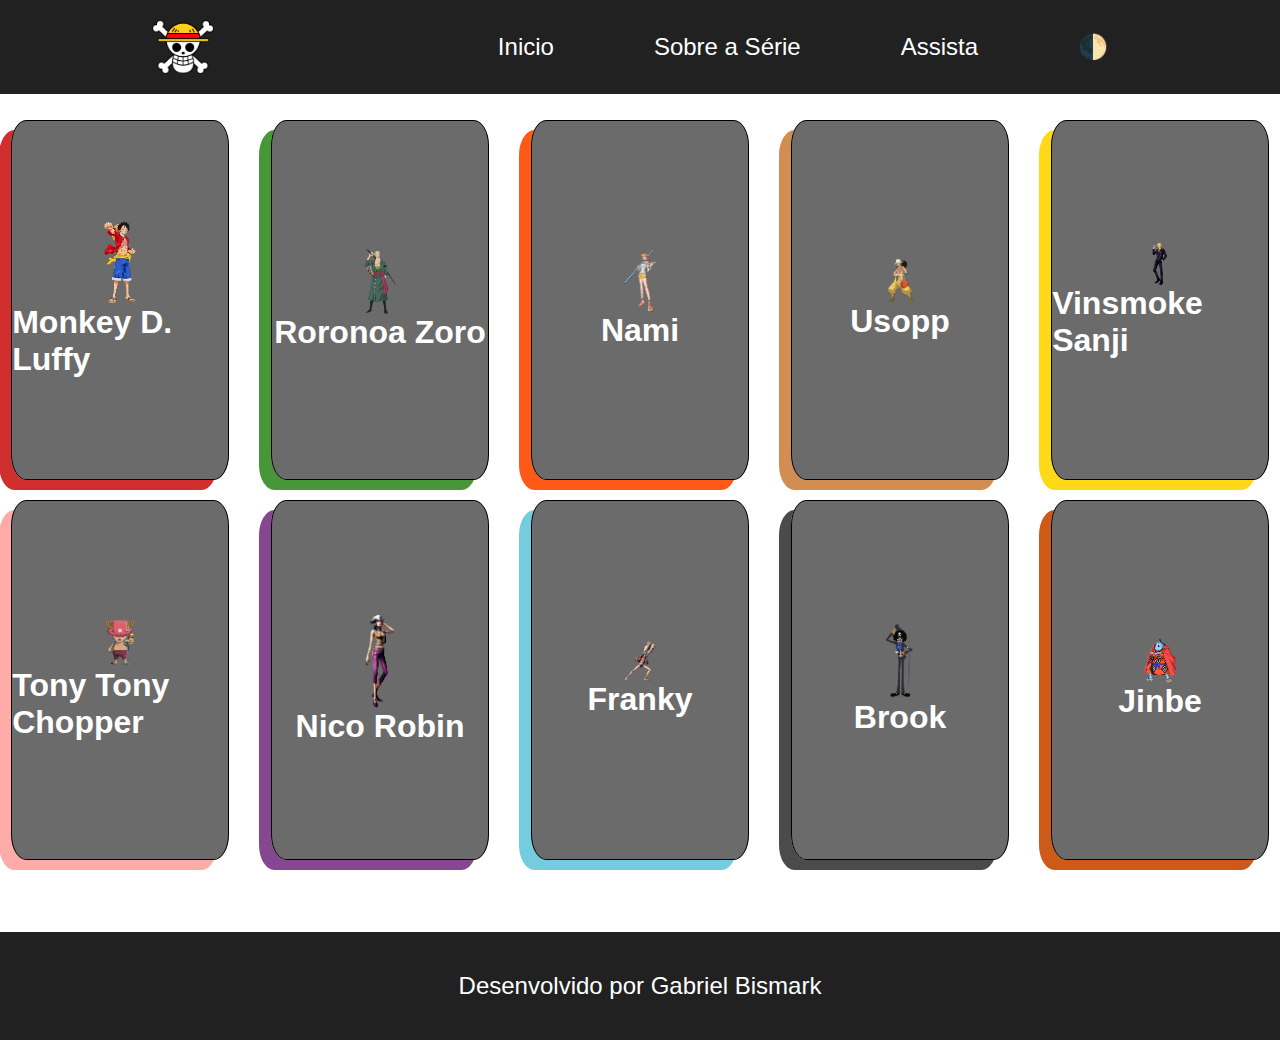
==== index.html @ 9a19064f "1.0" ====
<!DOCTYPE html>
<html lang="pt-br">
<head>
    <meta charset="UTF-8">
    <meta http-equiv="X-UA-Compatible" content="IE=edge">
    <meta name="viewport" content="width=device-width, initial-scale=1.0">
    <title>Mugiwaras Members</title>
    <link rel="stylesheet" href="style.css">
</head>
<body>
    <header>
        <img src="img/mugiwara-logo-303FD55C54-seeklogo.com.png" alt="Mugiwara flag" width="5%" >

        <nav>
            <ul>
                <li><a href="index.html">Inicio</a></li>
                <li><a href="https://onepiece.fandom.com/pt/wiki/P%C3%A1gina_principal" target="_blank">Sobre a Série</a></li>
                <li><a href="https://www.crunchyroll.com/pt-br/series/GRMG8ZQZR/one-piece" target="_blank">Assista</a></li>
                <li class="dark-mode"><a href="#">🌓</a></li>
            </ul>
        </nav>
    </header>

    <div class="container-cards js-cards">
 
        <div class="card luffy">
            <img src="img/LuffyBasePosTimeskip.webp" alt="">
            <h1>Monkey D. Luffy</h1>
        
        </div>
        <div class="card zoro">
            <img src="img/roronoa_zoro_post_timeskip1-90006891311c3ae34616295227331703-480-0.png" alt="">
            <h1>Roronoa Zoro</h1>
            
        </div>
        <div class="card nami">
            <img src="img/One-piece-nami-png-4.webp" alt="">
            <h1>Nami</h1>
            
        </div>
        <div class="card usopp">
            <img src="img/UsoppPostTS.webp" alt="">
            <h1>Usopp</h1>
            
        </div>
        <div class="card sanji">
            <img src="img/56894740172915f31672b588_perso07.webp" alt="">
            <h1>Vinsmoke Sanji</h1>
            
        </div>
        <div class="card chopper">
            <img src="img/4f34fdc97fea28adfb30dc8121cbb04a.png" alt="">
            <h1>Tony Tony Chopper</h1>
            
        </div>
        <div class="card robin">
            <img src="img/RobinPNG.webp" alt="">
            <h1>Nico Robin</h1>
            
        </div>
        <div class="card franky">
            <img src="img/FrankyPNG.webp" alt="">
            <h1>Franky</h1>
            
        </div>
        <div class="card brook">
            <img src="img/Brook_concept_art.webp" alt="">
            <h1>Brook</h1>
            
        </div>
        <div class="card jinbe">
            <img src="img/79a2abf29522000035fcdb6bf44495d2.png" alt="">
            <h1>Jinbe</h1>
            
        </div>
    </div>

    <div class="descricao luffy-desc">
        <img src="img/LuffyBasePosTimeskip.webp" alt="">
        <div class="desc-text">
            <span class="close">x</span>
            <h2>Monkey D. Luffy</h2>
            <p>Monkey D. Luffy, também conhecido como Luffy Chapéu de Palha ou Chapéu de Palha,é um pirata e o protagonista do anime e mangá One Piece. Ele é o fundador e o capitão do cada vez mais infame e poderoso Piratas do Chapéu de Palha, bem como um de seus principais lutadores. Seu sonho de vida é se tornar o Rei dos Piratas, encontrando o lendário tesouro deixado pelo falecido Rei dos Piratas, Gol D. Roger.[29] Ele acredita que ser o Rei dos Piratas significa ter a maior liberdade do mundo.</p>
        </div>
    </div>
    <div class="descricao zoro-desc">
        <img src="img/roronoa_zoro_post_timeskip1-90006891311c3ae34616295227331703-480-0.png" alt="">
        <div class="desc-text">
            <span class="close">x</span>
            <h2>Roronoa Zoro</h2>
            <p>Roronoa Zoro, também conhecido como "Caçador de Piratas" Zoro, é o combatente dos Piratas do Chapéu de Palha e um ex-caçador de recompensas.

            Ele foi o primeiro membro a juntar-se à tripulação. Sua fama como mestre espadachim e sua grande força, juntamente com as ações de seu capitão, às vezes levaram os outros a acreditar que ele era o verdadeiro capitão da tripulação antes deste obter sua primeira recompensa.</p>
        </div></div>
    <div class="descricao nami-desc">
         <img src="img/One-piece-nami-png-4.webp" alt="">
        <div class="desc-text">
            <span class="close">x</span>
            <h2>Nami</h2>
            <p>A "Gata Ladra" Nami é a navegadora dos Piratas do Chapéu de Palha. Ela foi o terceiro membro da tripulação e a segunda a entrar, fazendo-o durante o Arco Orange Town. Ela é a irmã adotiva de Nojiko, desde que as duas ficaram órfãs e foram levadas por Bell-mère.

            Ela era anteriormente membro dos Piratas do Arlong e juntou-se inicialmente aos Chapéus de Palha com a intenção de roubá-los.</p>
        </div>
    </div>
    <div class="descricao usopp-desc">
         <img src="img/UsoppPostTS.webp" alt="">
        <div class="desc-text">
            <span class="close">x</span>
            <h2>Usopp</h2>
            <p>"God" Usopp é o Atirador dos Piratas do Chapéu de Palha. Ele é o quarto membro da tripulação e o terceiro a entrar, fazendo isso no final do Arco Vila Syrup. Embora ele tenha deixado a tripulação durante o Arco Water 7, ele se juntou novamente ao final do Arco Pós-Enies Lobby.

            Usopp é o filho de Yasopp e Banchina. Ele nasceu e foi criado na Vila Syrup.</p>
        </div>
    </div>
    <div class="descricao sanji-desc">
         <img src="img/56894740172915f31672b588_perso07.webp" alt="">
        <div class="desc-text">
            <span class="close">x</span>
            <h2>Vinsmoke Sanji</h2>
            <p>"Perna Preta" Sanji, nascido como Vinsmoke Sanji, e também é o cozinheiro dos Piratas do Chapéu de Palha, assim como um antigo chefe de cozinha do Baratie. Ele também é o terceiro filho e a quarta criança da Família Vinsmoke, tornando-o um príncipe do Reino Germa, até que ele oficialmente os renunciou duas vezes. Apesar de Sanji renunciar ao seu sobrenome Vinsmoke..</p>
        </div>
    </div>
    <div class="descricao chopper-desc">
         <img src="img/4f34fdc97fea28adfb30dc8121cbb04a.png" alt="">
        <div class="desc-text">
            <span class="close">x</span>
            <h2>Chopper</h2>
            <p>Tony Tony Chopper é uma rena. Ele é o médico da tripulação dos Piratas do Chapéu de Palha. Chopper é uma rena que, após comer a Hito Hito no Mi, adquiriu a habilidade de se transformar e raciocinar como os humanos.Ele é o sexto membro e um dos poucos membros da tripulação que nasceu na Grand Line, numa ilha chamada Drum. Por ter sido confundido como mascote.</p>
        </div>
    </div>
    <div class="descricao robin-desc">
         <img src="img/RobinPNG.webp" alt="">
        <div class="desc-text">
            <span class="close">x</span>
            <h2>Nico Robin</h2>
            <p>Nico Robin, também conhecida como "Criança Demônio" e "Luz da Revolução", é a arqueóloga dos Piratas do Chapéu de Palha. Ela é a única sobrevivente da ilha destruída de Ohara, localizada no West Blue. Como resultado, ela é atualmente a única pessoa no mundo com a capacidade de ler e decifrar Poneglyphs, uma habilidade que é considerada proibida e que ameaça o Governo Mundial.
            Ela foi introduzida pela primeira vez como o vice-presidente da Baroque Works e antagonista secundária da Saga Alabasta.
            </p>
        </div>
    </div>
    <div class="descricao franky-desc">
         <img src="img/FrankyPNG.webp" alt="">
        <div class="desc-text">
            <span class="close">x</span>
            <h2>Franky</h2>
            <p>Franky é o carpinteiro dos Piratas do Chapéu de Palha. Ele é um cyborg de 36 anos de Water 7 e foi introduzido na história como o líder da Família Franky, um grupo de desmantelamento de navios. Ele foi originalmente chamado de "Cutty Flam" até trocar seu nome original por seu apelido a pedidos de Iceburg.</p>
        </div>
    </div>
    <div class="descricao brook-desc">
         <img src="img/Brook_concept_art.webp" alt="">
        <div class="desc-text">
            <span class="close">x</span>
            <h2>Brook</h2>
            <p>Brook é o Músico dos Piratas do Chapéu de Palha. Ele é um esqueleto que os Chapéus de Palha encontraram a bordo de um navio fantasma depois de entrarem no Triângulo Florian. Ele é um usuário de Akuma no Mi que comeu a Yomi Yomi no Mi, o que o torna um pseudo-imortal por causa de seus poderes. Ele é o nono membro do Bando do Chapéu de Palha, e o oitavo a se juntar à tripulação de Luffy. Ele é também um dos dois Espadachins a bordo de seu atual navio, o outro sendo Zoro.</p>
        </div>
    </div>
    <div class="descricao jinbe-desc">
         <img src="img/79a2abf29522000035fcdb6bf44495d2.png" alt="">
        <div class="desc-text">
            <span class="close">x</span>
            <h2>Jinbe</h2>
            <p>"Cavaleiro do Mar" Jinbe é o timoneiro dos Piratas do Chapéu de Palha. Ele é o décimo membro da tripulação e o nono a se juntar, fazendo isso durante o Arco País de Wano.
            Jinbe é um homem-peixe sendo um tubarão-baleia e um poderoso mestre do karatê Homem-Peixe. Seu sonho é realizar o desejo moribundo de seu ex-capitão Fisher Tiger.</p>
        </div>
    </div>
    <footer>Desenvolvido por <a href="https://github.com/GabrielBismark" target="_blank">Gabriel Bismark</a></footer>
</body>
<script src="js/script.js"></script>
</html>
---- style.css ----
:root{
    --luffy-color: #d12e2e;
    --zoro-color: #479638;
    --sanji-color: #ffd817;
    --nami-color: #ff5917;
    --usopp-color: #d28d52;
    --chopper-color: #ffaba8;
    --robin-color: #854790;
    --franky-color: #74cdde;
    --brook-color: #4b4b4b;
    --jinbe-color: #ce5a1a;
}
*{
    margin: 0 auto;
    padding: 0;
    box-sizing: border-box;
    list-style: none;
    font-family: Arial, Helvetica, sans-serif;
}
a{
    text-decoration: none
    
}
header{
    display: flex;
    justify-content: space-evenly;
    align-items: center;
    background-color: #212121;
    padding: 20px;
}

header a{
    color: white;
}
nav ul{
    display: flex;
    flex-direction: row;
    justify-content: space-between;
    gap: 60px;
}
nav ul li a{
    font-size: 1.5rem;
    padding:20px;
}
.container-cards{
    display: flex;
    flex-direction: row;
    flex-wrap: wrap;
    gap: 20px;
    margin-top: 2%;
}
.card{
    display: flex;
    flex-direction: column;
    justify-content: center;
    align-items: center;
    text-align: left;
    height: 40vh;
    width: 17vw;
    border: 1px solid black;
    border-radius: 7%;
    cursor: pointer;
    background-color: #4b4b4bd2;
}

.card img{
    width: 15%
}
.card h1{
    color: white;
}
.luffy{
    box-shadow: -12px 10px 0px var(--luffy-color);
}
.luffy:active{
    box-shadow: -8px 7px 0px rgba(0, 0, 0, 0.308),-9px 10px 0px var(--luffy-color);
}
.zoro{
    box-shadow: -12px 10px 0px var(--zoro-color);
}
.zoro:active{
    box-shadow: -8px 7px 0px rgba(0, 0, 0, 0.308),-9px 10px 0px var(--zoro-color);
}
.nami{
    box-shadow: -12px 10px 0px var(--nami-color);
}
.nami:active{
    box-shadow: -8px 7px 0px rgba(0, 0, 0, 0.308),-9px 10px 0px var(--nami-color);
}
.usopp{
    box-shadow: -12px 10px 0px var(--usopp-color);
}
.usopp:active{
    box-shadow: -8px 7px 0px rgba(0, 0, 0, 0.308),-9px 10px 0px var(--usopp-color);
}
.sanji{
    box-shadow: -12px 10px 0px var(--sanji-color);
}
.sanji:active{
    box-shadow: -8px 7px 0px rgba(0, 0, 0, 0.308),-9px 10px 0px var(--sanji-color);
}
.chopper{
    box-shadow: -12px 10px 0px var(--chopper-color);
}
.chopper:active{
    box-shadow: -8px 7px 0px rgba(0, 0, 0, 0.308),-9px 10px 0px var(--chopper-color);
}
.robin{
    box-shadow: -12px 10px 0px var(--robin-color);
}
.robin:active{
    box-shadow: -8px 7px 0px rgba(0, 0, 0, 0.308),-9px 10px 0px var(--robin-color);
}
.franky{
    box-shadow: -12px 10px 0px var(--franky-color);
}
.franky:active{
    box-shadow: -8px 7px 0px rgba(0, 0, 0, 0.308),-9px 10px 0px var(--franky-color);
}
.brook{
    box-shadow: -12px 10px 0px var(--brook-color);
}
.brook:active{
    box-shadow: -8px 7px 0px rgba(0, 0, 0, 0.308),-9px 10px 0px var(--brook-color);
}
.jinbe{
    box-shadow: -12px 10px 0px var(--jinbe-color);
}
.jinbe:active{
    box-shadow: -8px 7px 0px rgba(0, 0, 0, 0.308),-9px 10px 0px var(--jinbe-color);
}
.descricao{
    display: none;
    position: absolute;
    top: 25vh;
    left: 20vw;
    flex-direction: row;
    justify-content: center;
    gap: 60px;
    align-items: center;
    width: 60vw;
    border-radius: 40px;
    color: white;
    padding: 0px 100px;
}

.descricao.ativo{
    display: flex;
}
.descricao img{
    height:50vh;
    
}
.desc-text{
    width: 50vw;
    display: flex;
    flex-direction: column;
    gap: 20px;
    text-align: left;
    font-size: 1.5rem;
}
.desc-text span{
    position: absolute;
    right: 30px;
    top: 10px;
    font-size: 40px;
    background-color: #4b141477;
    border-radius: 20px;
    padding: 0px 10px;
    cursor: pointer;
}
footer{
    margin-top: 5.7%;
    bottom: 100;
    color: white;
    background-color: #212121;
    padding: 40px;
    text-align: center;
    font-size: 1.5rem;
}
footer a{
    color: white;
}

.dark {
    background-color: #121212;
}
.dark p{
    color: white;
}
.dark .card h1{
    color: black;
}
.dark .card {
    border: 1px solid white;
    background-color: #b1b1b1;
}
.dark .anuncios{
    background-color: #121212;
}
.ativo{
    text-decoration: none;
}


.luffy-desc{
    background-color: var(--luffy-color);
}
.zoro-desc{
    background-color: var(--zoro-color);
}
.nami-desc{
    background-color: var(--nami-color);
}
.usopp-desc{
    background-color: var(--usopp-color);
}
.sanji-desc{
    background-color: var(--sanji-color);
}
.chopper-desc{
    background-color: var(--chopper-color);
}
.robin-desc{
    background-color: var(--robin-color);
}
.franky-desc{
    background-color: var(--franky-color);
}
.brook-desc{
    background-color: var(--brook-color);
}
.jinbe-desc{
    background-color: var(--jinbe-color);
}
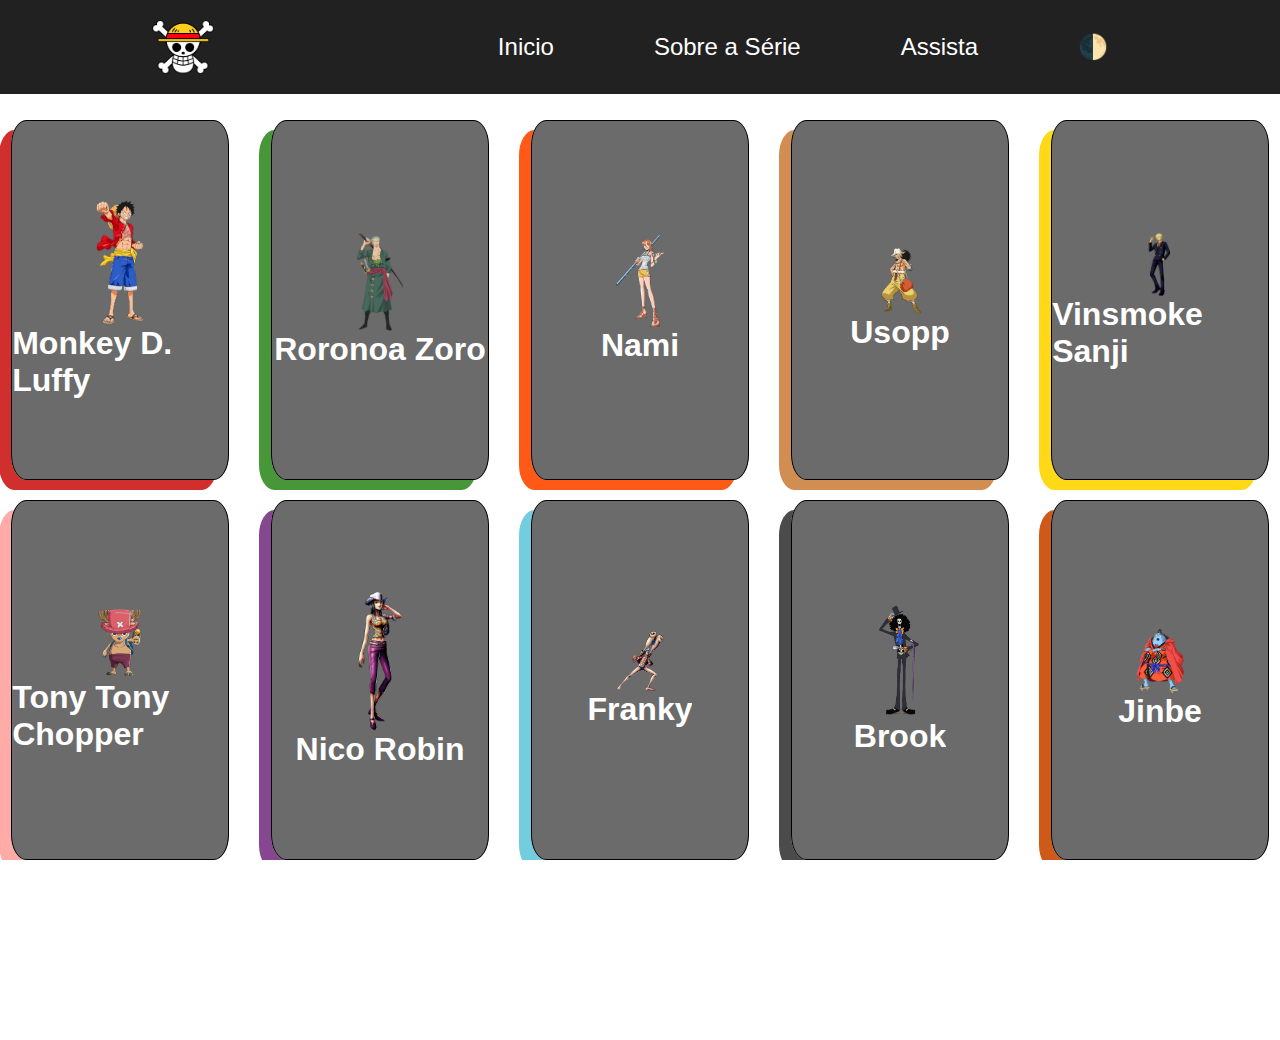
==== commit 13e5d963: "1.1" ====
--- a/index.html
+++ b/index.html
@@ -12,7 +12,8 @@
         <img src="img/mugiwara-logo-303FD55C54-seeklogo.com.png" alt="Mugiwara flag" width="5%" >
 
         <nav>
-            <ul>
+<svg version="1.0" xmlns="http://www.w3.org/2000/svg" width="50.000000pt" height="50.000000pt" viewBox="0 0 128.000000 128.000000"preserveAspectRatio="xMidYMid meet" class="burger"><g transform="translate(0.000000,128.000000) scale(0.100000,-0.100000)"fill="white" stroke="none"><path d="M180 960 c-11 -11 -20 -29 -20 -40 0 -11 9 -29 20 -40 19 -19 33 -20 460 -20 427 0 441 1 460 20 25 25 25 55 0 80 -19 19 -33 20 -460 20 -427 0 -441 -1 -460 -20z"/><path d="M180 680 c-11 -11 -20 -29 -20 -40 0 -11 9 -29 20 -40 19 -19 33 -20 460 -20 427 0 441 1 460 20 25 25 25 55 0 80 -19 19 -33 20 -460 20 -427 0 -441 -1 -460 -20z"/><path d="M180 400 c-11 -11 -20 -29 -20 -40 0 -11 9 -29 20 -40 19 -19 33 -20 460 -20 427 0 441 1 460 20 25 25 25 55 0 80 -19 19 -33 20 -460 20 -427 0 -441 -1 -460 -20z"/></g></svg>
+            <ul id="nav">
                 <li><a href="index.html">Inicio</a></li>
                 <li><a href="https://onepiece.fandom.com/pt/wiki/P%C3%A1gina_principal" target="_blank">Sobre a Série</a></li>
                 <li><a href="https://www.crunchyroll.com/pt-br/series/GRMG8ZQZR/one-piece" target="_blank">Assista</a></li>
--- a/style.css
+++ b/style.css
@@ -16,6 +16,11 @@
     box-sizing: border-box;
     list-style: none;
     font-family: Arial, Helvetica, sans-serif;
+    overflow-x: hidden;
+}
+body{
+    width: 100vw;
+    height: 100vh;
 }
 a{
     text-decoration: none
@@ -46,6 +51,8 @@
     display: flex;
     flex-direction: row;
     flex-wrap: wrap;
+    flex-basis: auto;
+    flex-shrink: 2;
     gap: 20px;
     margin-top: 2%;
 }
@@ -56,7 +63,7 @@
     align-items: center;
     text-align: left;
     height: 40vh;
-    width: 17vw;
+    width: 17%;
     border: 1px solid black;
     border-radius: 7%;
     cursor: pointer;
@@ -64,7 +71,7 @@
 }
 
 .card img{
-    width: 15%
+    width: 3rem;
 }
 .card h1{
     color: white;
@@ -132,8 +139,8 @@
 .descricao{
     display: none;
     position: absolute;
-    top: 25vh;
-    left: 20vw;
+    top: 20%;
+    left: 20%;
     flex-direction: row;
     justify-content: center;
     gap: 60px;
@@ -234,3 +241,52 @@
     background-color: var(--jinbe-color);
 }
 
+.burger{
+    display: none;
+}
+
+
+
+@media(max-width: 600px) {
+    .container-cards{
+        flex-direction: column;
+    }
+    .card{
+        width: 80%;
+    }
+    .descricao{
+        flex-direction: column;
+        text-align: center;
+        width: 80%;
+        left: 60px;
+        top: 0;
+    }
+    .desc-text{
+        text-align: center;
+    }
+    nav > ul{
+        display: none;
+    }
+    .burger{
+        display: block;
+    }
+    #nav.ativo{
+        display: flex;
+        flex-direction: column;
+        justify-content: left;
+        align-items: center;
+        gap: 10px;
+        position: absolute;
+        width: 100%;
+        top: 106px;
+        right: 0;
+        height: calc(100vh - 106px);
+        color: #121212;
+        background-color: #121212;
+        z-index: 1000;
+        
+    }
+    #nav li a {
+        overflow-x: hidden;
+    }
+}